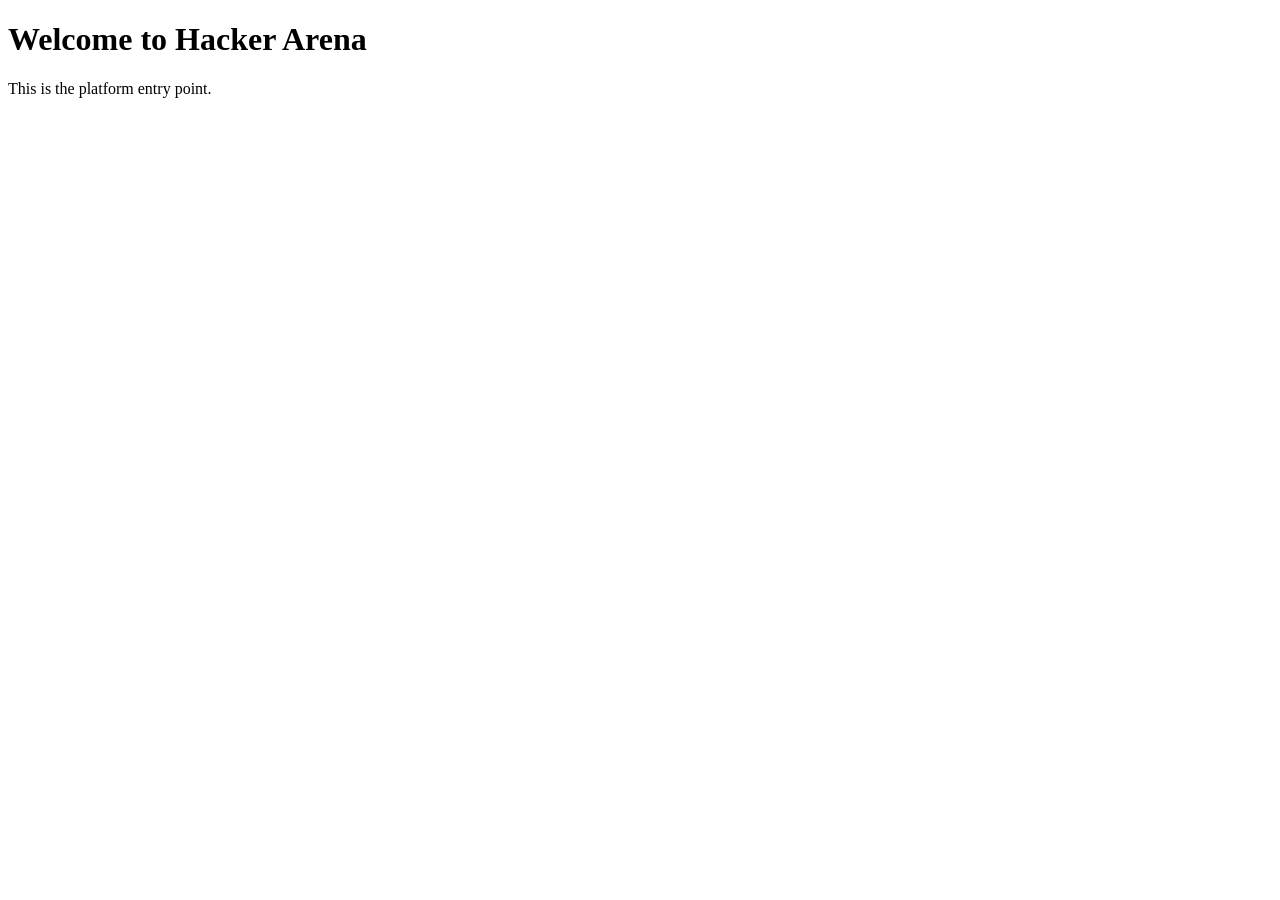
==== index.html @ db28a957 "Create index.html as the platform entry point." ====
<!DOCTYPE html>
<html lang="en">
<head>
    <meta charset="UTF-8">
    <meta name="viewport" content="width=device-width, initial-scale=1.0">
    <title>Hacker Arena</title>
</head>
<body>
    <h1>Welcome to Hacker Arena</h1>
    <p>This is the platform entry point.</p>
</body>
</html>
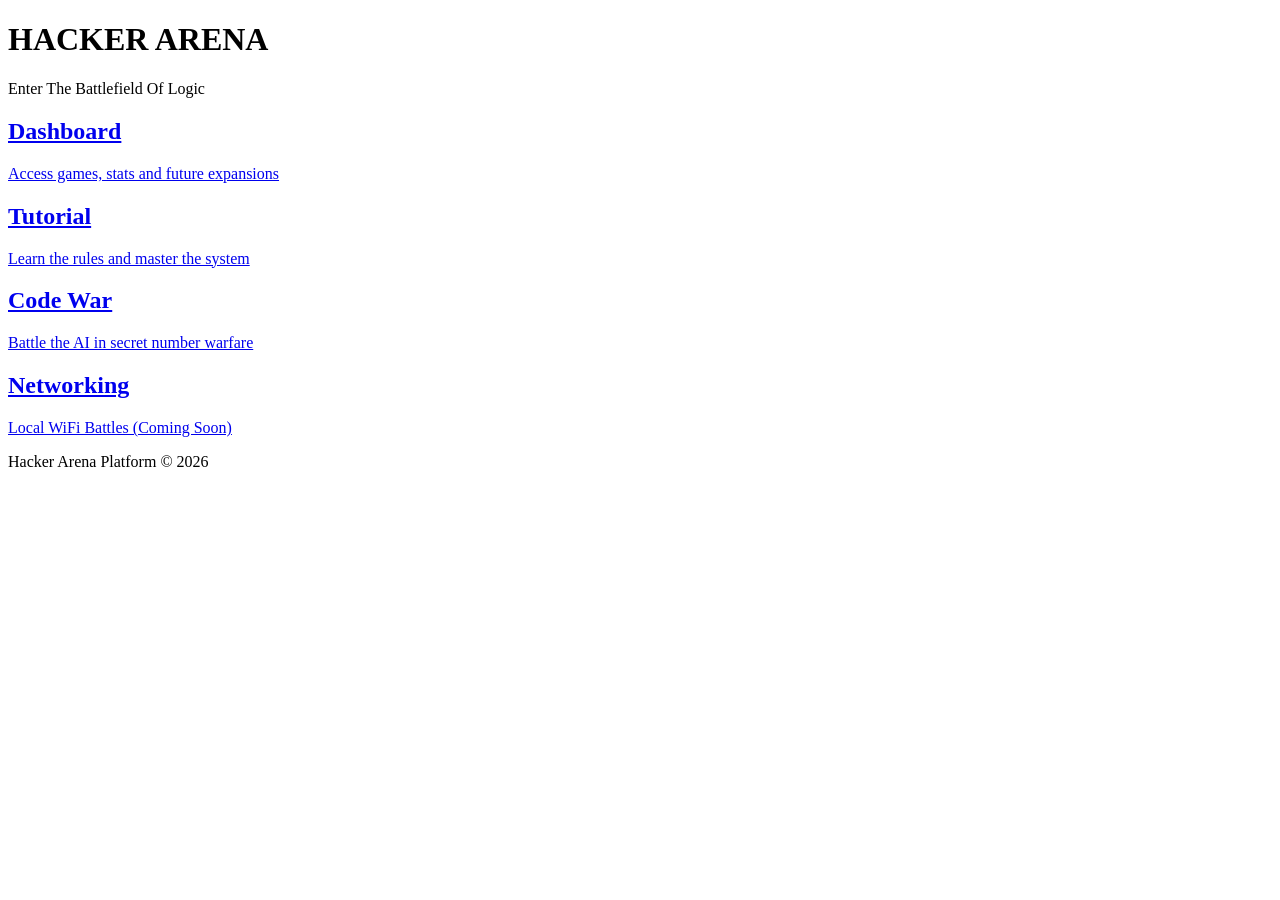
==== commit 4fa07eaa: "Update index.html" ====
--- a/index.html
+++ b/index.html
@@ -2,11 +2,53 @@
 <html lang="en">
 <head>
     <meta charset="UTF-8">
+    <title>Hacker Arena Platform</title>
     <meta name="viewport" content="width=device-width, initial-scale=1.0">
-    <title>Hacker Arena</title>
+
+    <!-- Main Global Style -->
+    <link rel="stylesheet" href="style.css">
 </head>
+
 <body>
-    <h1>Welcome to Hacker Arena</h1>
-    <p>This is the platform entry point.</p>
+
+    <div class="matrix-background"></div>
+
+    <div class="main-container">
+
+        <header>
+            <h1 class="logo">HACKER ARENA</h1>
+            <p class="tagline">Enter The Battlefield Of Logic</p>
+        </header>
+
+        <section class="menu-section">
+
+            <a href="dashboard.html" class="menu-card">
+                <h2>Dashboard</h2>
+                <p>Access games, stats and future expansions</p>
+            </a>
+
+            <a href="tutorial.html" class="menu-card">
+                <h2>Tutorial</h2>
+                <p>Learn the rules and master the system</p>
+            </a>
+
+            <a href="codewar.html" class="menu-card">
+                <h2>Code War</h2>
+                <p>Battle the AI in secret number warfare</p>
+            </a>
+
+            <a href="comingsoon.html" class="menu-card disabled">
+                <h2>Networking</h2>
+                <p>Local WiFi Battles (Coming Soon)</p>
+            </a>
+
+        </section>
+
+        <footer>
+            <p>Hacker Arena Platform © 2026</p>
+        </footer>
+
+    </div>
+
 </body>
 </html>
--- a/style.css
+++ b/style.css
@@ -0,0 +1 @@
+.
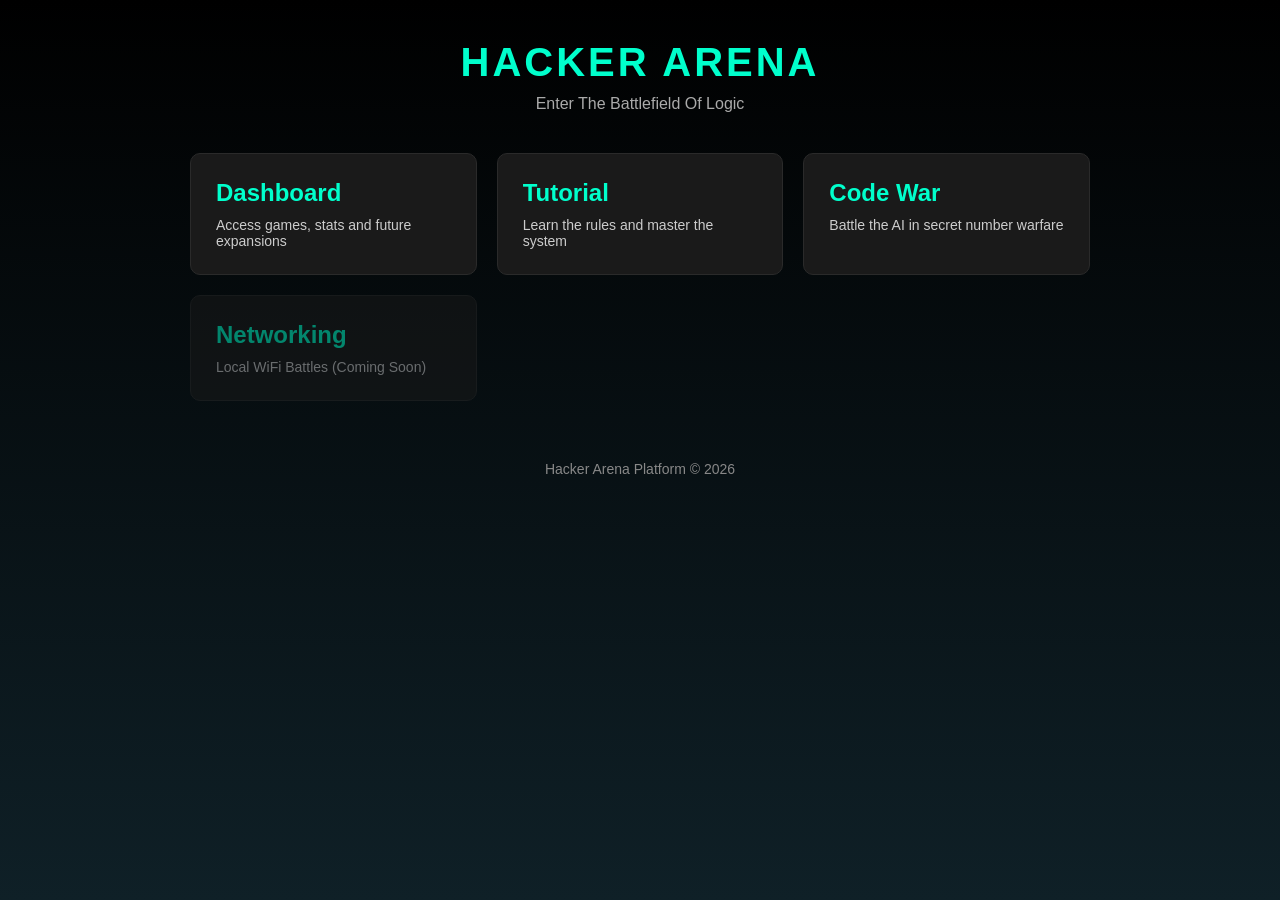
==== commit e6af56d7: "Update index.html" ====
--- a/index.html
+++ b/index.html
@@ -50,5 +50,7 @@
 
     </div>
 
+<script src="js/core.js"></script>
+
 </body>
 </html>
--- a/style.css
+++ b/style.css
@@ -1 +1,96 @@
-.+/* ===== GLOBAL RESET ===== */
+* {
+    margin: 0;
+    padding: 0;
+    box-sizing: border-box;
+    font-family: 'Segoe UI', sans-serif;
+}
+
+body {
+    background: #0f0f0f;
+    color: #ffffff;
+    min-height: 100vh;
+    overflow-x: hidden;
+}
+
+/* ===== MATRIX BACKGROUND EFFECT ===== */
+.matrix-background {
+    position: fixed;
+    width: 100%;
+    height: 100%;
+    background: linear-gradient(180deg, #000000 0%, #0f2027 100%);
+    z-index: -1;
+}
+
+/* ===== MAIN CONTAINER ===== */
+.main-container {
+    display: flex;
+    flex-direction: column;
+    align-items: center;
+    padding: 40px 20px;
+}
+
+/* ===== HEADER ===== */
+header {
+    text-align: center;
+    margin-bottom: 40px;
+}
+
+.logo {
+    font-size: 40px;
+    letter-spacing: 3px;
+    color: #00ffcc;
+}
+
+.tagline {
+    margin-top: 10px;
+    color: #aaaaaa;
+    font-size: 16px;
+}
+
+/* ===== MENU SECTION ===== */
+.menu-section {
+    display: grid;
+    grid-template-columns: repeat(auto-fit, minmax(250px, 1fr));
+    gap: 20px;
+    width: 100%;
+    max-width: 900px;
+}
+
+.menu-card {
+    background: #1a1a1a;
+    padding: 25px;
+    border-radius: 10px;
+    text-decoration: none;
+    color: white;
+    transition: 0.3s ease;
+    border: 1px solid #2a2a2a;
+}
+
+.menu-card h2 {
+    margin-bottom: 10px;
+    color: #00ffcc;
+}
+
+.menu-card p {
+    color: #cccccc;
+    font-size: 14px;
+}
+
+.menu-card:hover {
+    transform: translateY(-5px);
+    border: 1px solid #00ffcc;
+    box-shadow: 0 0 15px #00ffcc33;
+}
+
+.menu-card.disabled {
+    opacity: 0.5;
+    pointer-events: none;
+}
+
+/* ===== FOOTER ===== */
+footer {
+    margin-top: 60px;
+    font-size: 14px;
+    color: #888888;
+}
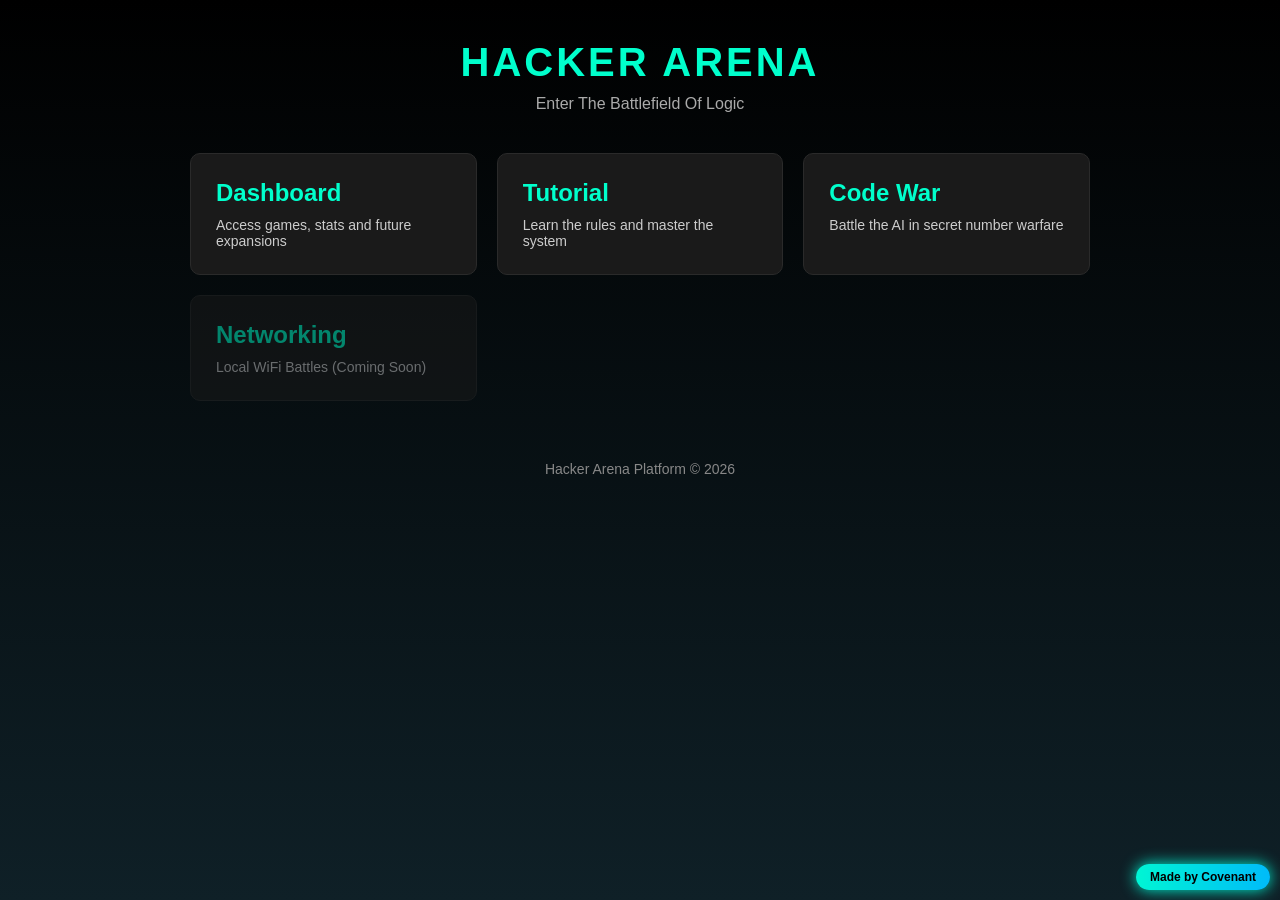
==== commit 35f68a4e: "Update index.html" ====
--- a/index.html
+++ b/index.html
@@ -50,7 +50,7 @@
 
     </div>
 
-<script src="js/core.js"></script>
+<script src="core.js"></script>
 
 </body>
 </html>
